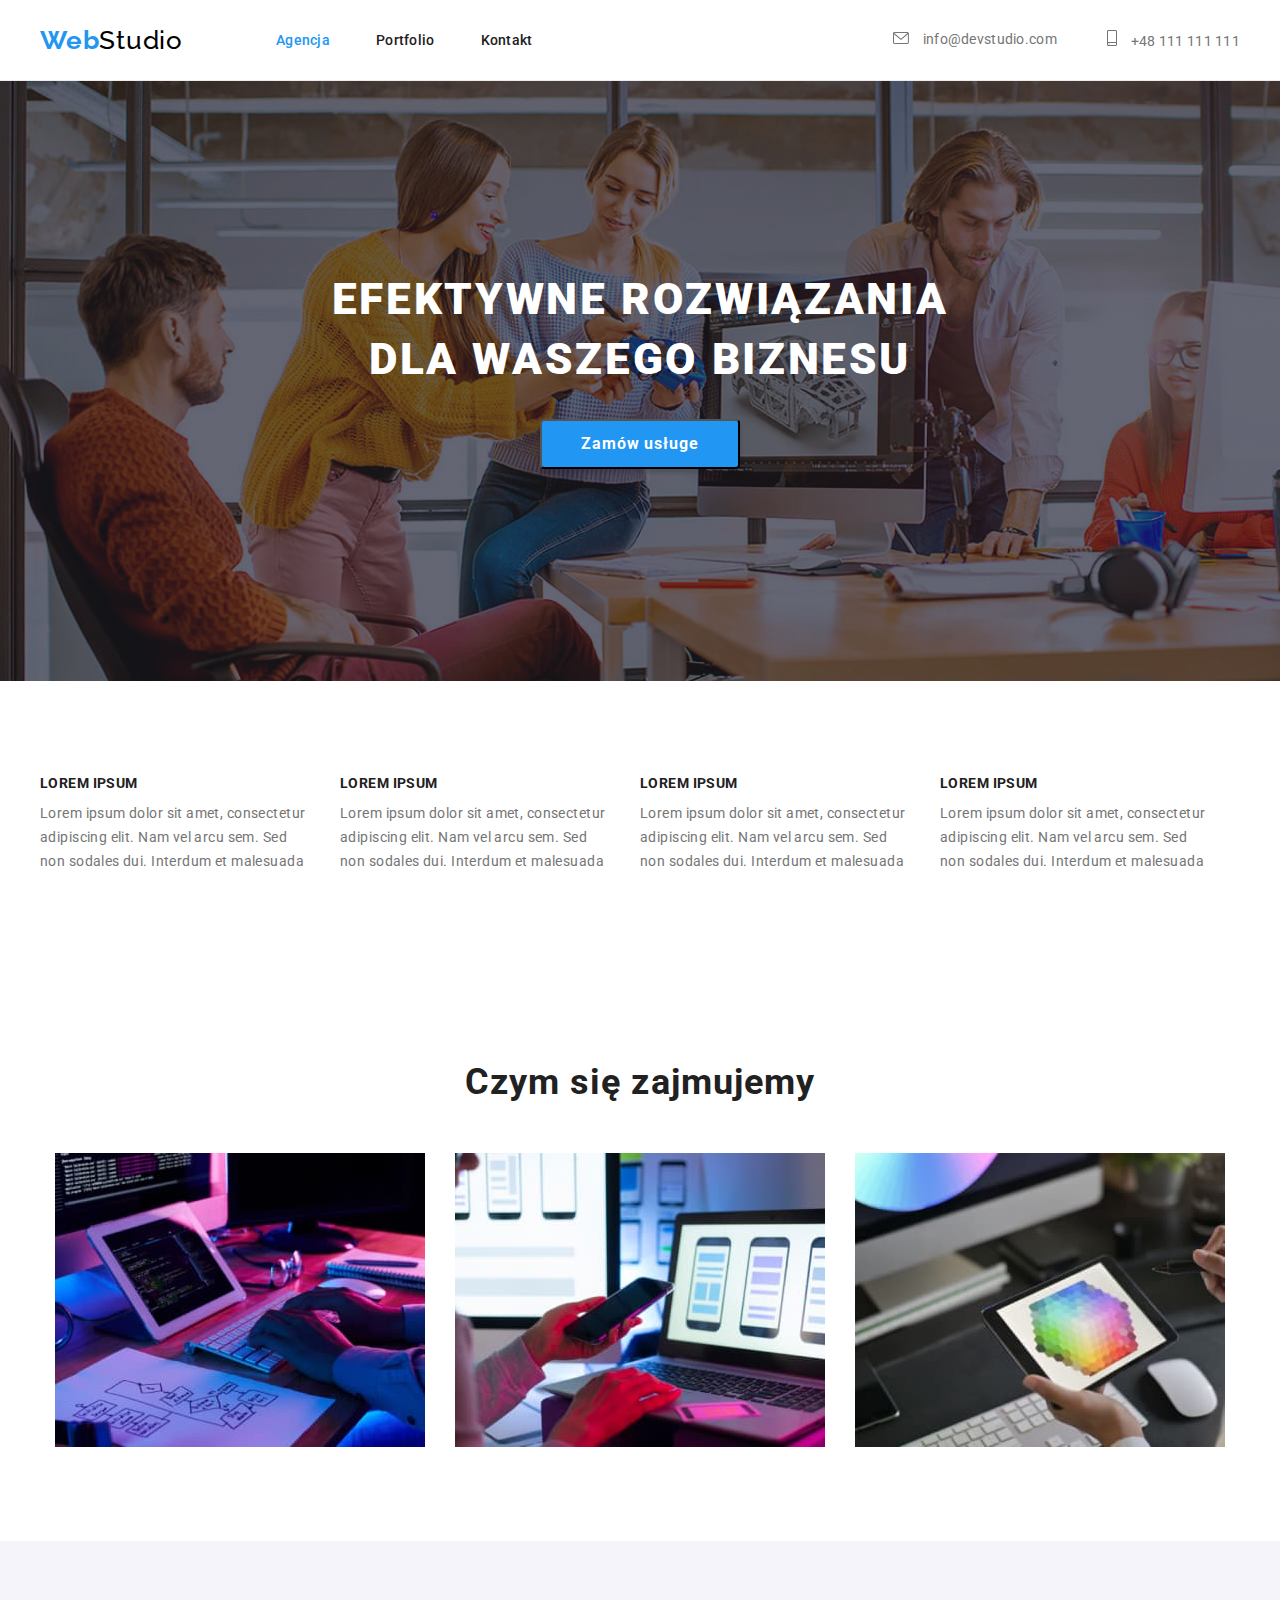
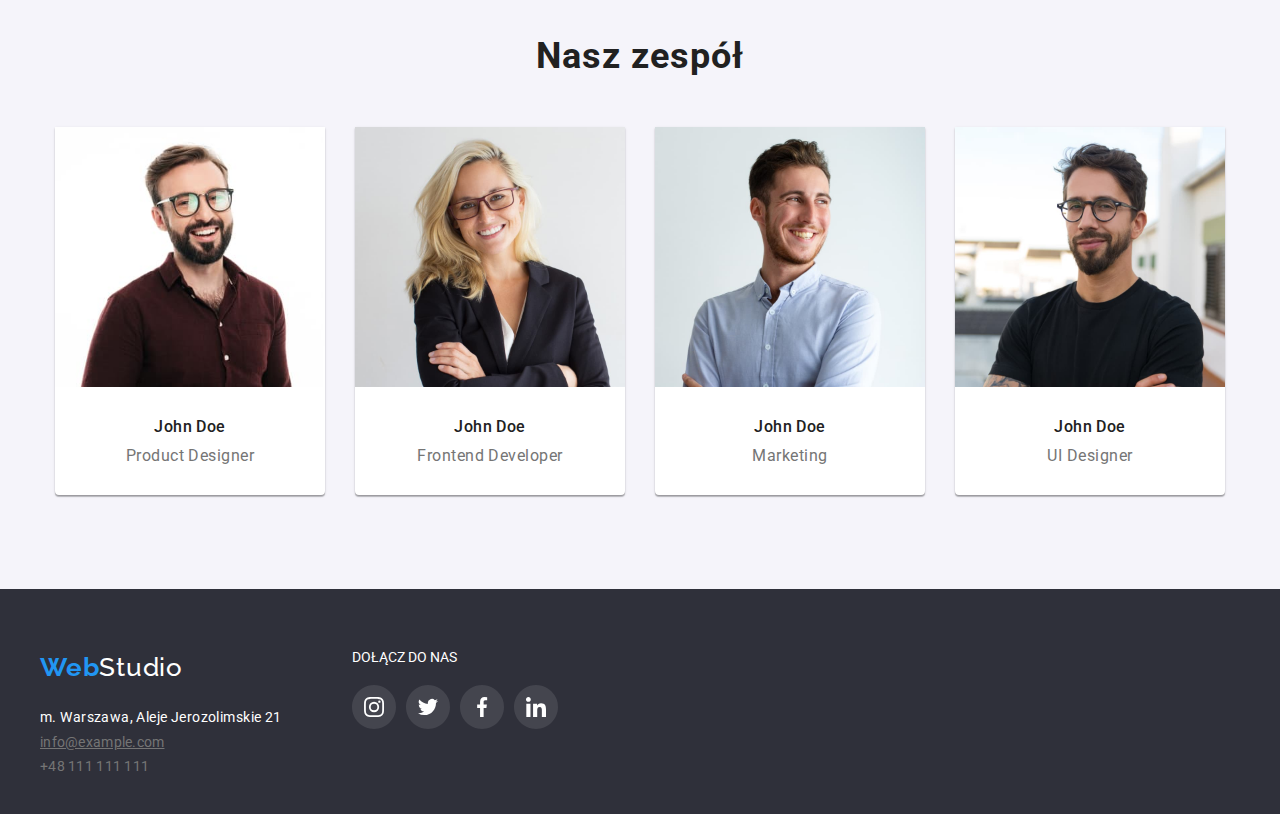
==== index.html @ 901f7ece "Add files via upload" ====
<!DOCTYPE html>
<html lang="en">
  <head>
    <meta charset="UTF-8" />
    <meta http-equiv="X-UA-Compatible" content="IE=edge" />
    <meta name="viewport" content="width=device-width, initial-scale=1.0" />
    <title>Studio</title>
    <link
      rel="stylesheet"
      href="https://cdnjs.cloudflare.com/ajax/libs/modern-normalize/1.1.0/modern-normalize.min.css"
    />
    <link rel="preconnect" href="https://fonts.googleapis.com" />
    <link rel="preconnect" href="https://fonts.gstatic.com" crossorigin />
    <link
      href="https://fonts.googleapis.com/css2?family=Raleway:wght@700&family=Roboto:wght@400;500;700;900&display=swap"
      rel="stylesheet"
    />
    <link rel="stylesheet" href="css/styles.css" />
  </head>
  <header class="header">
    <div class="container">
      <div class="header-container">
        <a class="link-normal" href="./index.html"
          ><span class="web-title">Web</span
          ><span class="web-title-black">Studio</span>
        </a>
        <nav class="nav">
          <ul class="nav-list">
            <li>
              <a class="link-normal link-current" href="./index.html"
                >Agencja</a
              >
            </li>
            <li>
              <a class="link-normal" href="./portfolio.html">Portfolio</a>
            </li>
            <li><a class="link-normal" href="#">Kontakt</a></li>
          </ul>
        </nav>
        <ul class="contact-list">
          <li>
            <svg class="icon-contacts" height="12px" width="16px">
              <use href="./images/icons.svg#icon-envelope"></use>
            </svg>
            <a class="contacts" href="mailto:info@devstudio.com"
              >info@devstudio.com</a
            >
          </li>
          <li>
            <svg class="icon-contacts" height="16px" width="10px">
              <use href="./images/icons.svg#icon-smartphone"></use>
            </svg>
            <a class="contacts" href="tel:+48111111111">+48 111 111 111</a>
          </li>
        </ul>
      </div>
    </div>
  </header>
  <body>
    <section class="section banner">
      <div class="container">
        <div class="banner-flex">
          <h1 class="main-title ban-tit-items">
            efektywne rozwiązania dla waszego biznesu
          </h1>
          <div class="ban-tit-button">
            <button class="button-head" type="button">Zamów usługe</button>
          </div>
        </div>
      </div>
    </section>
    <main>
      <section class="section">
        <div class="container">
          <article>
            <ul class="about-section">
              <li class="about-li">
                <h2 class="feature-title">LOREM IPSUM</h2>
                <p class="feature-text">
                  Lorem ipsum dolor sit amet, consectetur adipiscing elit. Nam
                  vel arcu sem. Sed non sodales dui. Interdum et malesuada
                </p>
              </li>
              <li class="about-li">
                <h2 class="feature-title">LOREM IPSUM</h2>
                <p class="feature-text">
                  Lorem ipsum dolor sit amet, consectetur adipiscing elit. Nam
                  vel arcu sem. Sed non sodales dui. Interdum et malesuada
                </p>
              </li>
              <li class="about-li">
                <h2 class="feature-title">LOREM IPSUM</h2>
                <p class="feature-text">
                  Lorem ipsum dolor sit amet, consectetur adipiscing elit. Nam
                  vel arcu sem. Sed non sodales dui. Interdum et malesuada
                </p>
              </li>
              <li class="about-li">
                <h2 class="feature-title">LOREM IPSUM</h2>
                <p class="feature-text">
                  Lorem ipsum dolor sit amet, consectetur adipiscing elit. Nam
                  vel arcu sem. Sed non sodales dui. Interdum et malesuada
                </p>
              </li>
            </ul>
          </article>
        </div>
      </section>
      <section class="section">
        <div class="container">
          <article class="work-section">
            <div class="work-subtitle">
              <h2 class="subtitle">Czym się zajmujemy</h2>
            </div>
            <ul class="work-img">
              <li>
                <img
                  src="./images/programming.jpg"
                  width="370"
                  height="294"
                  alt="programming"
                />
              </li>
              <li>
                <img
                  src="./images/mobile.jpg"
                  width="370"
                  height="294"
                  alt="mobile programming"
                />
              </li>
              <li>
                <img
                  src="./images/colorstyle.jpg"
                  width="370"
                  height="294"
                  alt="style design"
                />
              </li>
            </ul>
          </article>
        </div>
      </section>
      <section class="section" style="background: #f5f4fa">
        <div class="container">
          <article class="work-section">
            <div class="work-subtitle">
              <h2 class="subtitle">Nasz zespół</h2>
            </div>
            <ul class="work-img" style="list-style: none">
              <li>
                <figure>
                  <img
                    src="./images/johndoe1.jpg"
                    width="270"
                    height="260"
                    alt="Photo of John Doe"
                  />
                  <figcaption>
                    <p class="name-title">John Doe</p>
                    <p class="name-text">Product Designer</p>
                  </figcaption>
                </figure>
              </li>
              <li>
                <figure>
                  <img
                    src="./images/johndoe2.jpg"
                    width="270"
                    height="260"
                    alt="Photo of John Doe"
                  />
                  <figcaption>
                    <p class="name-title">John Doe</p>
                    <p class="name-text">Frontend Developer</p>
                  </figcaption>
                </figure>
              </li>

              <li>
                <figure>
                  <img
                    src="./images/johndoe3.jpg"
                    width="270"
                    height="260"
                    alt="Photo of John Doe"
                  />
                  <figcaption>
                    <p class="name-title">John Doe</p>
                    <p class="name-text">Marketing</p>
                  </figcaption>
                </figure>
              </li>
              <li>
                <figure>
                  <img
                    src="./images/johndoe4.jpg"
                    width="270"
                    height="260"
                    alt="Photo of John Doe"
                  />
                  <figcaption>
                    <p class="name-title">John Doe</p>
                    <p class="name-text">UI Designer</p>
                  </figcaption>
                </figure>
              </li>
            </ul>
          </article>
        </div>
      </section>
    </main>
  </body>
  <footer class="footer">
    <section class="section foot-padd">
      <div class="container">
        <div class="foot-flex">
          <div class="foot-item">
            <a class="link-normal" href="./index.html"
              ><span class="web-title">Web</span
              ><span class="web-title-white">Studio</span></a
            >
            <address class="address-padd">
              <span class="address">m. Warszawa, Aleje Jerozolimskie 21</span
              ><br />
              <span class="contacts mail">info@example.com</span><br />
              <span class="contacts">+48 111 111 111</span><br />
            </address>
          </div>
          <div class="foot-item">
            <p>DOŁĄCZ DO NAS</p>
            <div class="foot-item-icon">
            <svg class="icon-socials">
              <use href="./images/icons.svg#icon-instagram"></use>
            </svg>
            <svg class="icon-socials">
              <use href="./images/icons.svg#icon-twitter"></use>
            </svg>
            <svg class="icon-socials">
              <use href="./images/icons.svg#icon-facebook"></use>
            </svg>
            <svg class="icon-socials">
              <use href="./images/icons.svg#icon-linkedin"></use>
            </svg>
            </div>
        </div>
      </div>
    </section>
  </footer>
</html>
---- css/styles.css ----
/* html main styles */
body {
  font-family: "Roboto", sans-serif;
  color: #212121;
}
img {
  display: block;
}
.image-title {
  font-weight: 700;
  font-size: 18px;
  line-height: 200%;
  letter-spacing: 0.06em;
  margin: 20px 24px 0px 24px;
}

.image-text {
  font-size: 16px;
  line-height: 188%;
  letter-spacing: 0.03em;
  color: #757575;
  margin: 0px 24px 0px 24px;
}

.main-title {
  font-weight: 900;
  font-size: 44px;
  line-height: 60px;
  letter-spacing: 0.06em;
  text-transform: uppercase;
  color: #ffffff;
  align-items: center;
  text-align: center;
}
.feature-title {
  font-weight: 700;
  font-size: 14px;
  line-height: 16px;
  letter-spacing: 0.03em;
  text-transform: uppercase;
  padding: 0px 0px 10px 0px;
}

.feature-text {
  max-width: 270px;
  font-size: 14px;
  line-height: 24px;
  letter-spacing: 0.03em;
  color: #757575;
}

.subtitle {
  font-weight: 700;
  font-size: 36px;
  line-height: 42px;
  letter-spacing: 0.03em;
  text-align: center;
  padding: 0px 0px 50px 0px;
}

.name-title {
  font-weight: 500;
  font-size: 16px;
  line-height: 19px;
  letter-spacing: 0.03em;
  text-align: center;
  padding: 30px 0px 10px 0px;
}

.name-text {
  font-size: 16px;
  line-height: 19px;
  letter-spacing: 0.03em;
  color: #757575;
  text-align: center;
}

.web-title {
  font-family: "Raleway";
  text-decoration: none;
  font-weight: 700;
  font-size: 26px;
  line-height: 31px;
  letter-spacing: 0.03em;
  color: #2196f3;
}
.web-title-black {
  font-family: "Raleway";
  font-size: 26px;
  line-height: 36px;
  letter-spacing: 0.03em;
  color: #000000;
}

.web-title-white {
  font-family: "Raleway";
  font-size: 26px;
  line-height: 36px;
  letter-spacing: 0.03em;
  color: #ffffff;
}

.link-normal {
  text-decoration: none;
  color: #212121;
  font-family: "Roboto";
  font-weight: 500;
  font-size: 14px;
  line-height: 16px;
  letter-spacing: 0.02em;
}

.link-normal:hover {
  color: #2196f3;
}

.link-current {
  color: #2196f3;
}

.contacts {
  color: #757575;
  font-style: normal;
  font-family: "Roboto";
  font-size: 14px;
  line-height: 16px;
  letter-spacing: 0.02em;
  text-decoration: none;
}

.mail {
  text-decoration-line: underline;
}

.contacts:hover {
  color: #2196f3;
}

.button-filter:hover {
  background: #2196f3;
}
.button-filter {
  padding: 0px 22px;
  cursor: pointer;
  height: 38px;
  background: #f5f4fa;
  border-radius: 4px;
  font-weight: 500;
  font-size: 16px;
  line-height: 162%;
  text-align: center;
  letter-spacing: 0.03em;
  color: #212121;
  border-radius: 4px;
  border: none;
}

.button-head {
  width: 200px;
  height: 50px;
  cursor: pointer;
  background: #2196f3;
  box-shadow: 0px 4px 4px rgba(0, 0, 0, 0.15);
  border-radius: 4px;
  font-weight: 700;
  font-size: 16px;
  line-height: 30px;
  letter-spacing: 0.06em;
  color: #ffffff;
  text-align: center;
  align-items: center;
}

.button-head:hover {
  background: #ffffff;
  color: #000000;
}

.address {
  font-family: "Roboto";
  font-style: normal;
  font-size: 14px;
  line-height: 171%;
  letter-spacing: 0.03em;
  color: #ffffff;
}

.header {
  background: #ffffff;
  max-width: 1600px;
  margin: auto;
  border: 1px solid #ececec;
  border-width: 0px 0px 1px 0px;
}

.banner {
  background-image: linear-gradient(
      0deg,
      rgba(47, 48, 58, 0.4) 0%,
      rgba(47, 48, 58, 0.4) 100%
    ),
    url("../images/main-background.jpg");
  background-repeat: no-repeat;
  background-size: cover;

  height: 600px;
}
.footer {
  background: #2f303a;
  max-width: 1600px;
  margin: auto;
  height: 225px;
}
/* html main styles */
/* flexbox main styles */
* {
  box-sizing: border-box;
  margin: 0;
  padding: 0;
}

.container {
  width: 1200px;
  height: 100%;
  margin: auto;
}

.section {
  max-width: 1600px;
  padding: 94px 0px 94px 0px;
  margin: auto;
}
/* flexbox main styles */
/* portolio header */
.header-container {
  width: 1200px;
  height: 80px;
  display: flex;
  align-items: center;
  justify-content: flex-start;
  gap: 93px;
}

.nav-list {
  list-style: none;
  display: flex;
  gap: 46px;
}

.contact-list {
  list-style: none;
  display: flex;
  gap: 50px;
  margin-right: 0px;
  margin-left: auto;
}

/* portolio header */
/* portolio photo cards */
.photos-cards {
  display: flex;
  height: 100%;
  list-style: none;
  flex-wrap: wrap;
  column-gap: 30px;
  gap: 30px;
}

.photos-li {
  flex-basis: calc(100% / 3);
  border: 1px solid #eeeeee;
  border-width: 0px 1px 1px 1px;
  max-width: fit-content;
  column-gap: 30px;
  gap: 30px;
}

.fig {
  background: #ffffff;
  width: 370px;
  height: 404px;
}
.flex-buttons {
  display: flex;
  justify-content: center;
  list-style: none;
  gap: 8px;
  padding-bottom: 50px;
}
/* portolio photo cards */
/*  footer */
.address-padd {
  padding: 20px 0px 0px 0px;
  line-height: 24px;
}
.address-padd span {
  margin: 9px 0px 9px 0px;
}
.foot-padd {
  padding: 60px 0px 60px 0px;
}
.foot-flex {
  display: flex;
  flex-direction: row;
  gap: 70px;
}
.foot-item {
  display: flex;
  flex-direction: column;
}
.foot-item-icon {
  display: flex;
  flex-direction: row;
  gap: 10px;
  padding: 20px 0px 0px 0px;
}
.foot-item p {
  color: #ffffff;
  font-size: 14px;
}

/*  footer */
/* agencja banner */
.banner-flex {
  display: flex;
  flex-direction: column;
  align-items: center;
  gap: 30px;
  padding: 94px 0px 0px 0px;
}
.ban-tit-items {
  justify-content: center;
  max-width: 696px;
  max-height: 120px;
}
.ban-tit-button {
  justify-content: center;
}
/* agencja banner */
/* agencja czym sie zajmujemy */
.about-section {
  display: flex;
  list-style: none;
  max-width: 1170px;
  gap: 30px;
}
.about-li {
  justify-content: space-between;
}
.work-section {
  display: flex;
  list-style: none;
  flex-direction: column;
  align-items: center;
}
.work-img {
  display: flex;
  list-style: none;
  flex-direction: row;
  gap: 30px;
}
.work-subtitle {
  list-style: none;
}
.work-img figure {
  background: #ffffff;
  width: 270px;
  height: 368px;
  box-shadow: 0px 1px 3px rgba(0, 0, 0, 0.12), 0px 1px 1px rgba(0, 0, 0, 0.14),
    0px 2px 1px rgba(0, 0, 0, 0.2);
  border-radius: 0px 0px 4px 4px;
}

/* icons svg  styles */

.icon-contacts {
  margin-left: 0px;
  margin-right: 10px;
}

.icon-socials {
  height: 44px;
  width: 44px;
}
.icon-socials:hover {
  fill: #2196f3;
}
/* icons svg  styles */
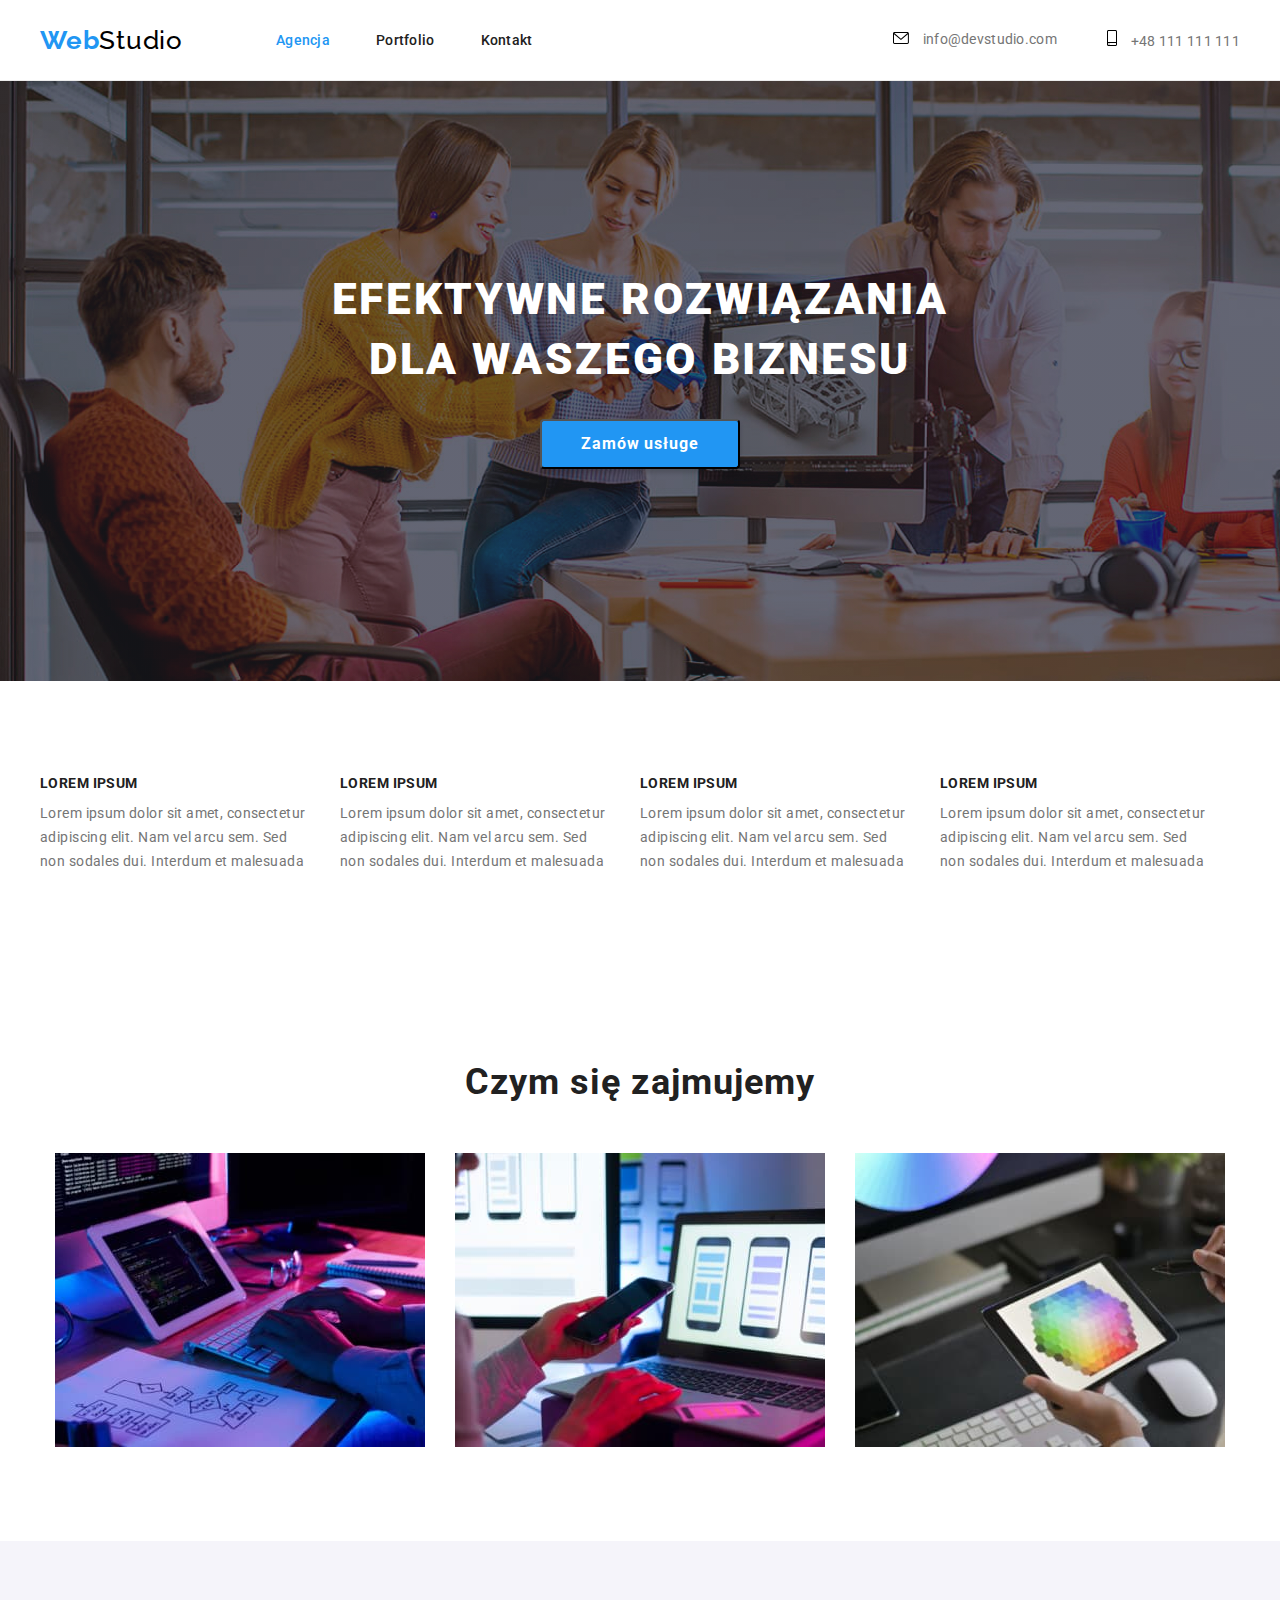
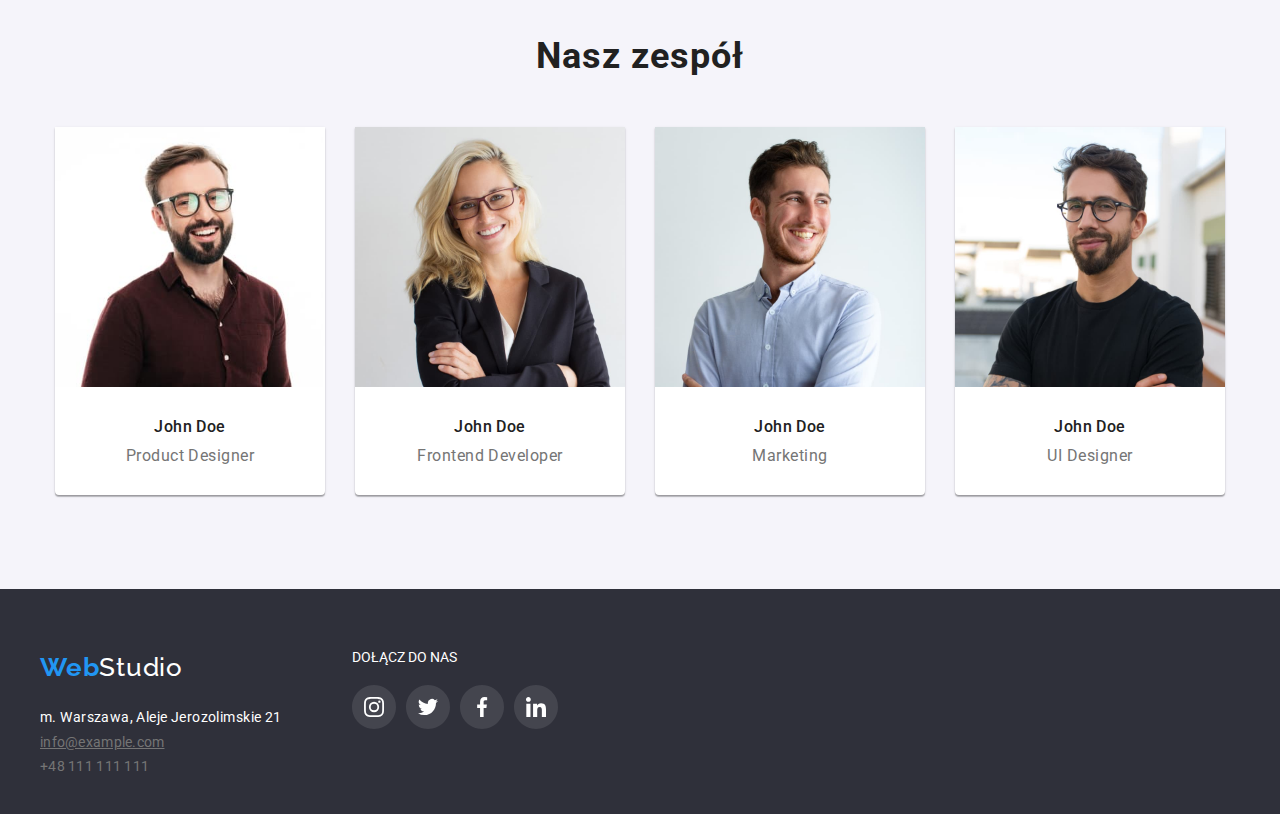
==== commit f79cf543: "social edit" ====
--- a/index.html
+++ b/index.html
@@ -53,6 +53,7 @@
             <a class="contacts" href="tel:+48111111111">+48 111 111 111</a>
           </li>
         </ul>
+        </div>
       </div>
     </div>
   </header>
--- a/css/styles.css
+++ b/css/styles.css
@@ -377,12 +377,14 @@
   margin-left: 0px;
   margin-right: 10px;
 }
-
 .icon-socials {
   height: 44px;
   width: 44px;
+  fill: #ffffff1a;
 }
 .icon-socials:hover {
   fill: #2196f3;
-}
+  cursor: pointer;
+}
+
 /* icons svg  styles */
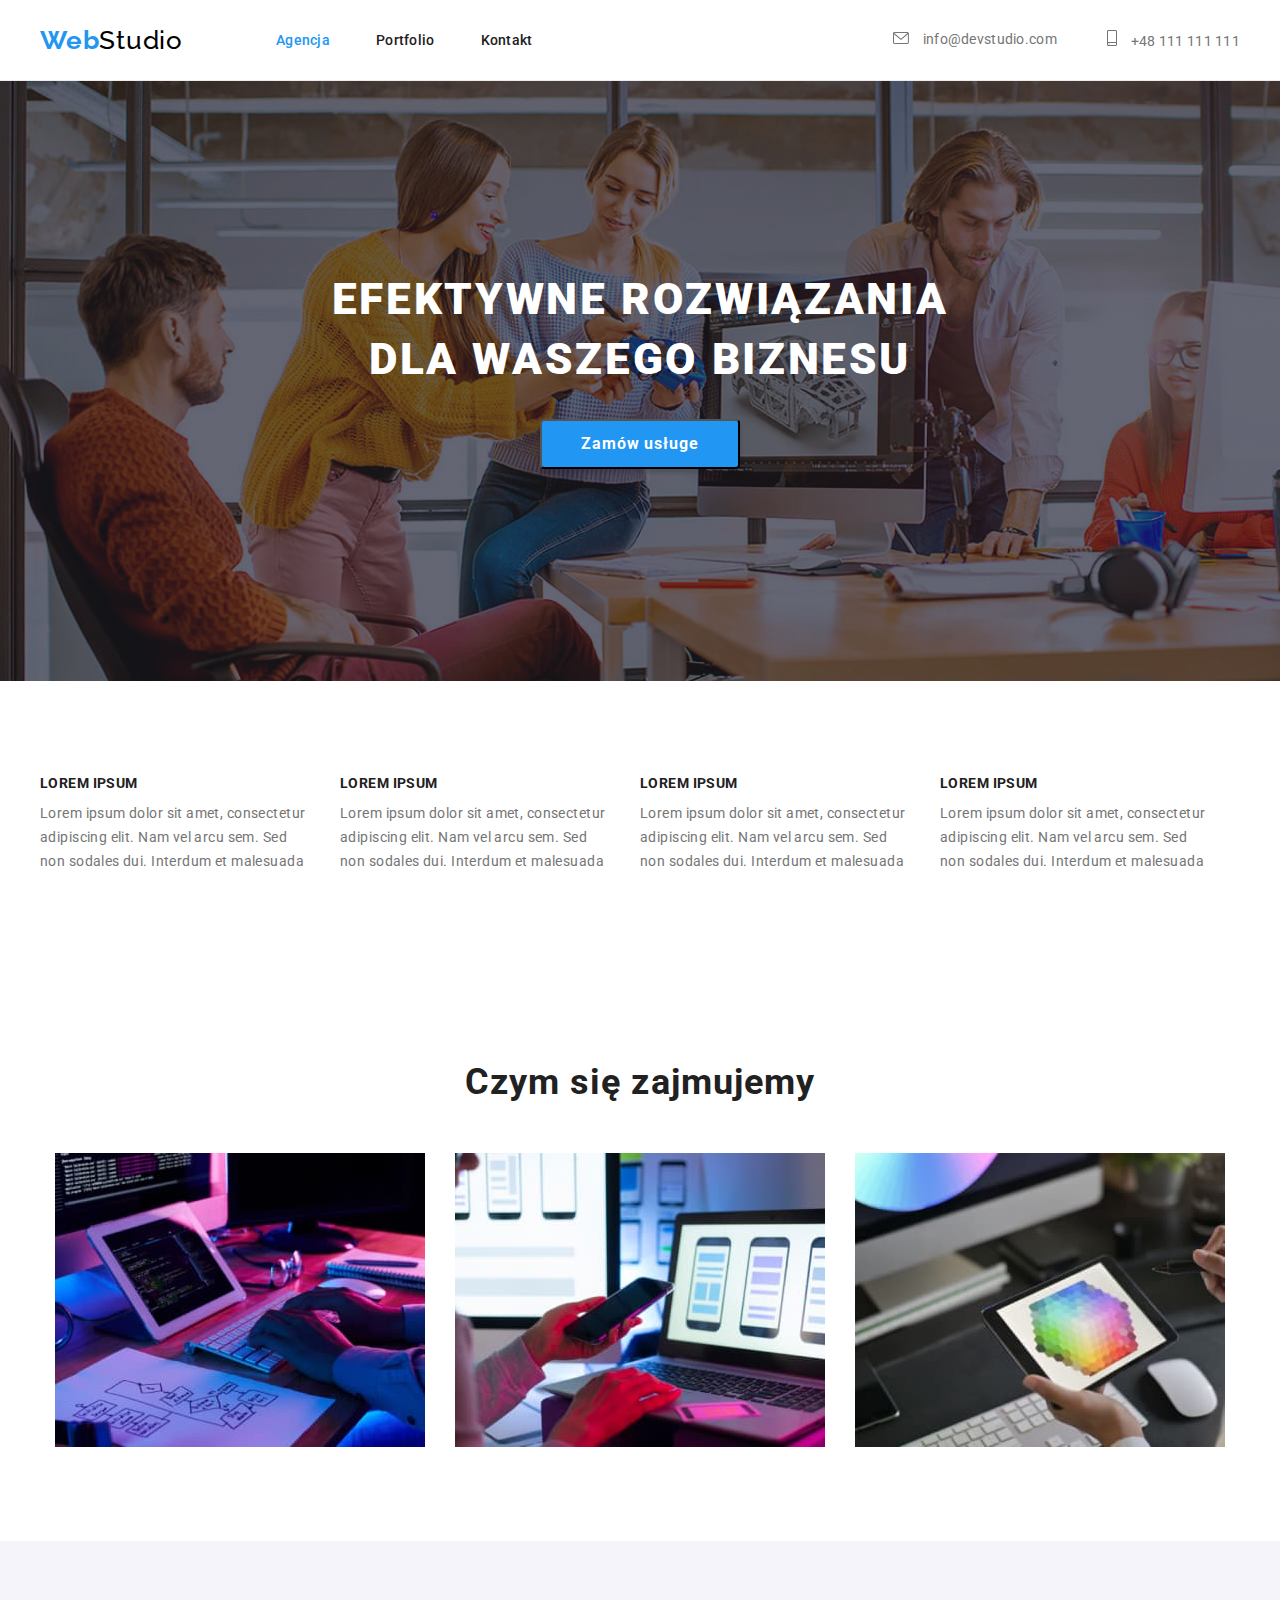
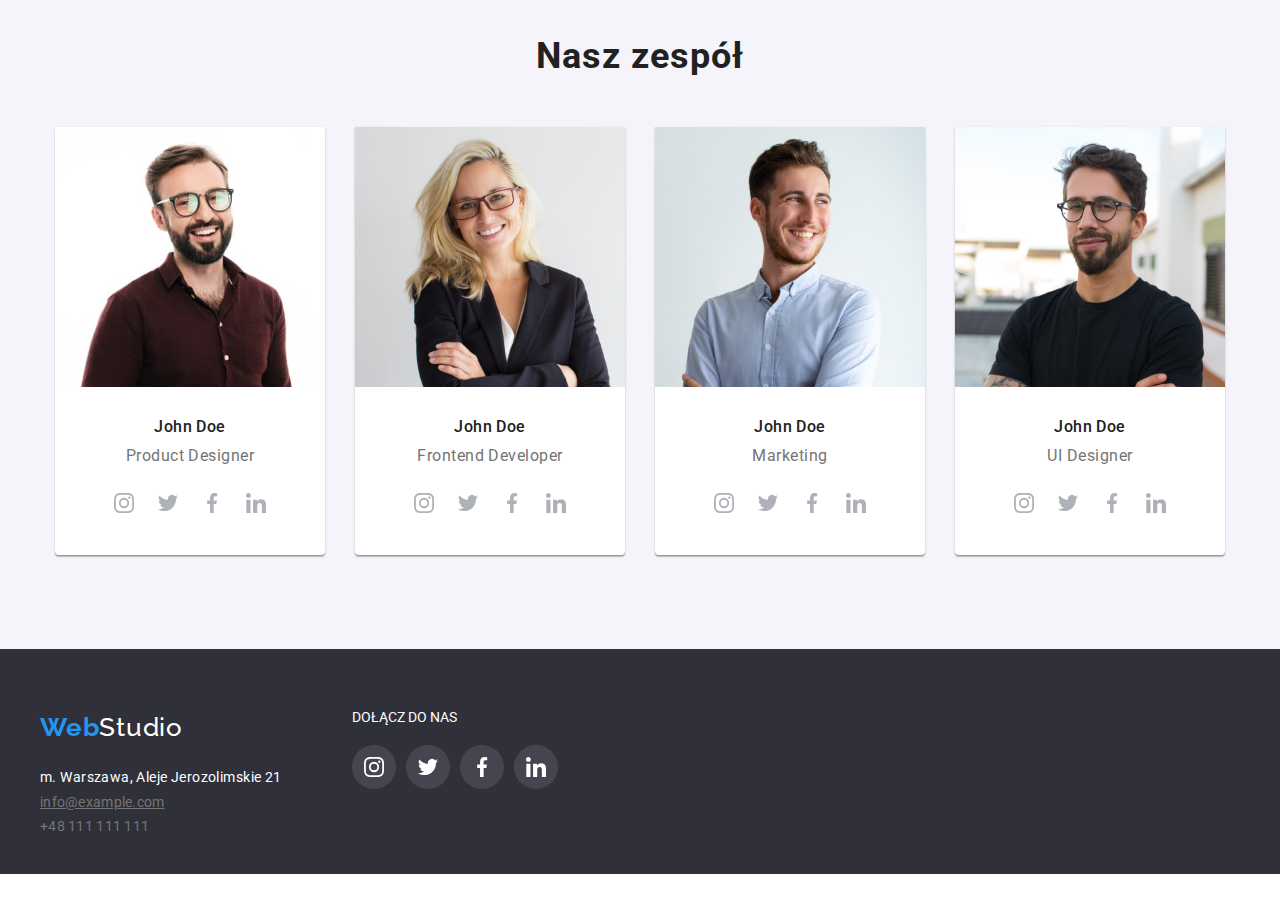
==== commit 884c23f4: "team social" ====
--- a/index.html
+++ b/index.html
@@ -38,6 +38,7 @@
           </ul>
         </nav>
         <ul class="contact-list">
+          <div class="hover">
           <li>
             <svg class="icon-contacts" height="12px" width="16px">
               <use href="./images/icons.svg#icon-envelope"></use>
@@ -46,12 +47,15 @@
               >info@devstudio.com</a
             >
           </li>
+          </div>
+          <div class="hover">
           <li>
             <svg class="icon-contacts" height="16px" width="10px">
               <use href="./images/icons.svg#icon-smartphone"></use>
             </svg>
             <a class="contacts" href="tel:+48111111111">+48 111 111 111</a>
           </li>
+          </div>
         </ul>
         </div>
       </div>
@@ -161,7 +165,22 @@
                     <p class="name-title">John Doe</p>
                     <p class="name-text">Product Designer</p>
                   </figcaption>
+                  <div class="social-flex">
+                  <svg class="icon-socials-team">
+                    <use href="./images/icons.svg#icon-instagram2"></use>
+                    </svg>
+                    <svg class="icon-socials-team">
+                    <use href="./images/icons.svg#icon-twitter2"></use>
+                    </svg>
+                    <svg class="icon-socials-team">
+                    <use href="./images/icons.svg#icon-facebook2"></use>
+                    </svg>
+                    <svg class="icon-socials-team">
+                    <use href="./images/icons.svg#icon-linkedin2"></use>
+                    </svg>
+                  </div>
                 </figure>
+                
               </li>
               <li>
                 <figure>
@@ -175,6 +194,20 @@
                     <p class="name-title">John Doe</p>
                     <p class="name-text">Frontend Developer</p>
                   </figcaption>
+                  <div class="social-flex">
+                  <svg class="icon-socials-team">
+                    <use href="./images/icons.svg#icon-instagram2"></use>
+                    </svg>
+                    <svg class="icon-socials-team">
+                    <use href="./images/icons.svg#icon-twitter2"></use>
+                    </svg>
+                    <svg class="icon-socials-team">
+                    <use href="./images/icons.svg#icon-facebook2"></use>
+                    </svg>
+                    <svg class="icon-socials-team">
+                    <use href="./images/icons.svg#icon-linkedin2"></use>
+                    </svg>
+                  </div>
                 </figure>
               </li>
 
@@ -190,6 +223,20 @@
                     <p class="name-title">John Doe</p>
                     <p class="name-text">Marketing</p>
                   </figcaption>
+                  <div class="social-flex">
+                  <svg class="icon-socials-team">
+                    <use href="./images/icons.svg#icon-instagram2"></use>
+                    </svg>
+                    <svg class="icon-socials-team">
+                    <use href="./images/icons.svg#icon-twitter2"></use>
+                    </svg>
+                    <svg class="icon-socials-team">
+                    <use href="./images/icons.svg#icon-facebook2"></use>
+                    </svg>
+                    <svg class="icon-socials-team">
+                    <use href="./images/icons.svg#icon-linkedin2"></use>
+                    </svg>
+                  </div>
                 </figure>
               </li>
               <li>
@@ -204,6 +251,20 @@
                     <p class="name-title">John Doe</p>
                     <p class="name-text">UI Designer</p>
                   </figcaption>
+                  <div class="social-flex">
+                  <svg class="icon-socials-team">
+                    <use href="./images/icons.svg#icon-instagram2"></use>
+                    </svg>
+                    <svg class="icon-socials-team">
+                    <use href="./images/icons.svg#icon-twitter2"></use>
+                    </svg>
+                    <svg class="icon-socials-team">
+                    <use href="./images/icons.svg#icon-facebook2"></use>
+                    </svg>
+                    <svg class="icon-socials-team">
+                    <use href="./images/icons.svg#icon-linkedin2"></use>
+                    </svg>
+                  </div>
                 </figure>
               </li>
             </ul>
--- a/css/styles.css
+++ b/css/styles.css
@@ -138,6 +138,13 @@
 
 .button-filter:hover {
   background: #2196f3;
+  box-shadow: 0px 3px 1px rgba(0, 0, 0, 0.1), 0px 1px 2px rgba(0, 0, 0, 0.08),
+    0px 2px 2px rgba(0, 0, 0, 0.12);
+}
+.button-filter:focus {
+  background: #2196f3;
+  box-shadow: 0px 3px 1px rgba(0, 0, 0, 0.1), 0px 1px 2px rgba(0, 0, 0, 0.08),
+    0px 2px 2px rgba(0, 0, 0, 0.12);
 }
 .button-filter {
   padding: 0px 22px;
@@ -254,6 +261,10 @@
   margin-right: 0px;
   margin-left: auto;
 }
+.hover:hover .icon-contacts {
+  fill: #2196f3;
+  cursor: pointer;
+}
 
 /* portolio header */
 /* portolio photo cards */
@@ -274,7 +285,11 @@
   column-gap: 30px;
   gap: 30px;
 }
-
+.photos-li:hover {
+  box-shadow: 0px 1px 1px rgba(0, 0, 0, 0.12), 0px 4px 4px rgba(0, 0, 0, 0.06),
+    1px 4px 6px rgba(0, 0, 0, 0.16);
+  cursor: pointer;
+}
 .fig {
   background: #ffffff;
   width: 370px;
@@ -365,7 +380,7 @@
 .work-img figure {
   background: #ffffff;
   width: 270px;
-  height: 368px;
+  height: 428px;
   box-shadow: 0px 1px 3px rgba(0, 0, 0, 0.12), 0px 1px 1px rgba(0, 0, 0, 0.14),
     0px 2px 1px rgba(0, 0, 0, 0.2);
   border-radius: 0px 0px 4px 4px;
@@ -376,6 +391,7 @@
 .icon-contacts {
   margin-left: 0px;
   margin-right: 10px;
+  fill: #757575;
 }
 .icon-socials {
   height: 44px;
@@ -386,5 +402,25 @@
   fill: #2196f3;
   cursor: pointer;
 }
+.icon-socials:focus {
+  fill: #2196f3;
+  cursor: pointer;
+}
+.icon-socials-team {
+  height: 44px;
+  width: 44px;
+  fill: #ffffff;
+}
+.social-flex {
+  display: flex;
+  align-items: center;
+  justify-content: center;
+  padding: 16px 0px 0px 0px;
+}
+.icon-socials-team:hover {
+  fill: #2196f3;
+  cursor: pointer;
+  
+}
 
 /* icons svg  styles */
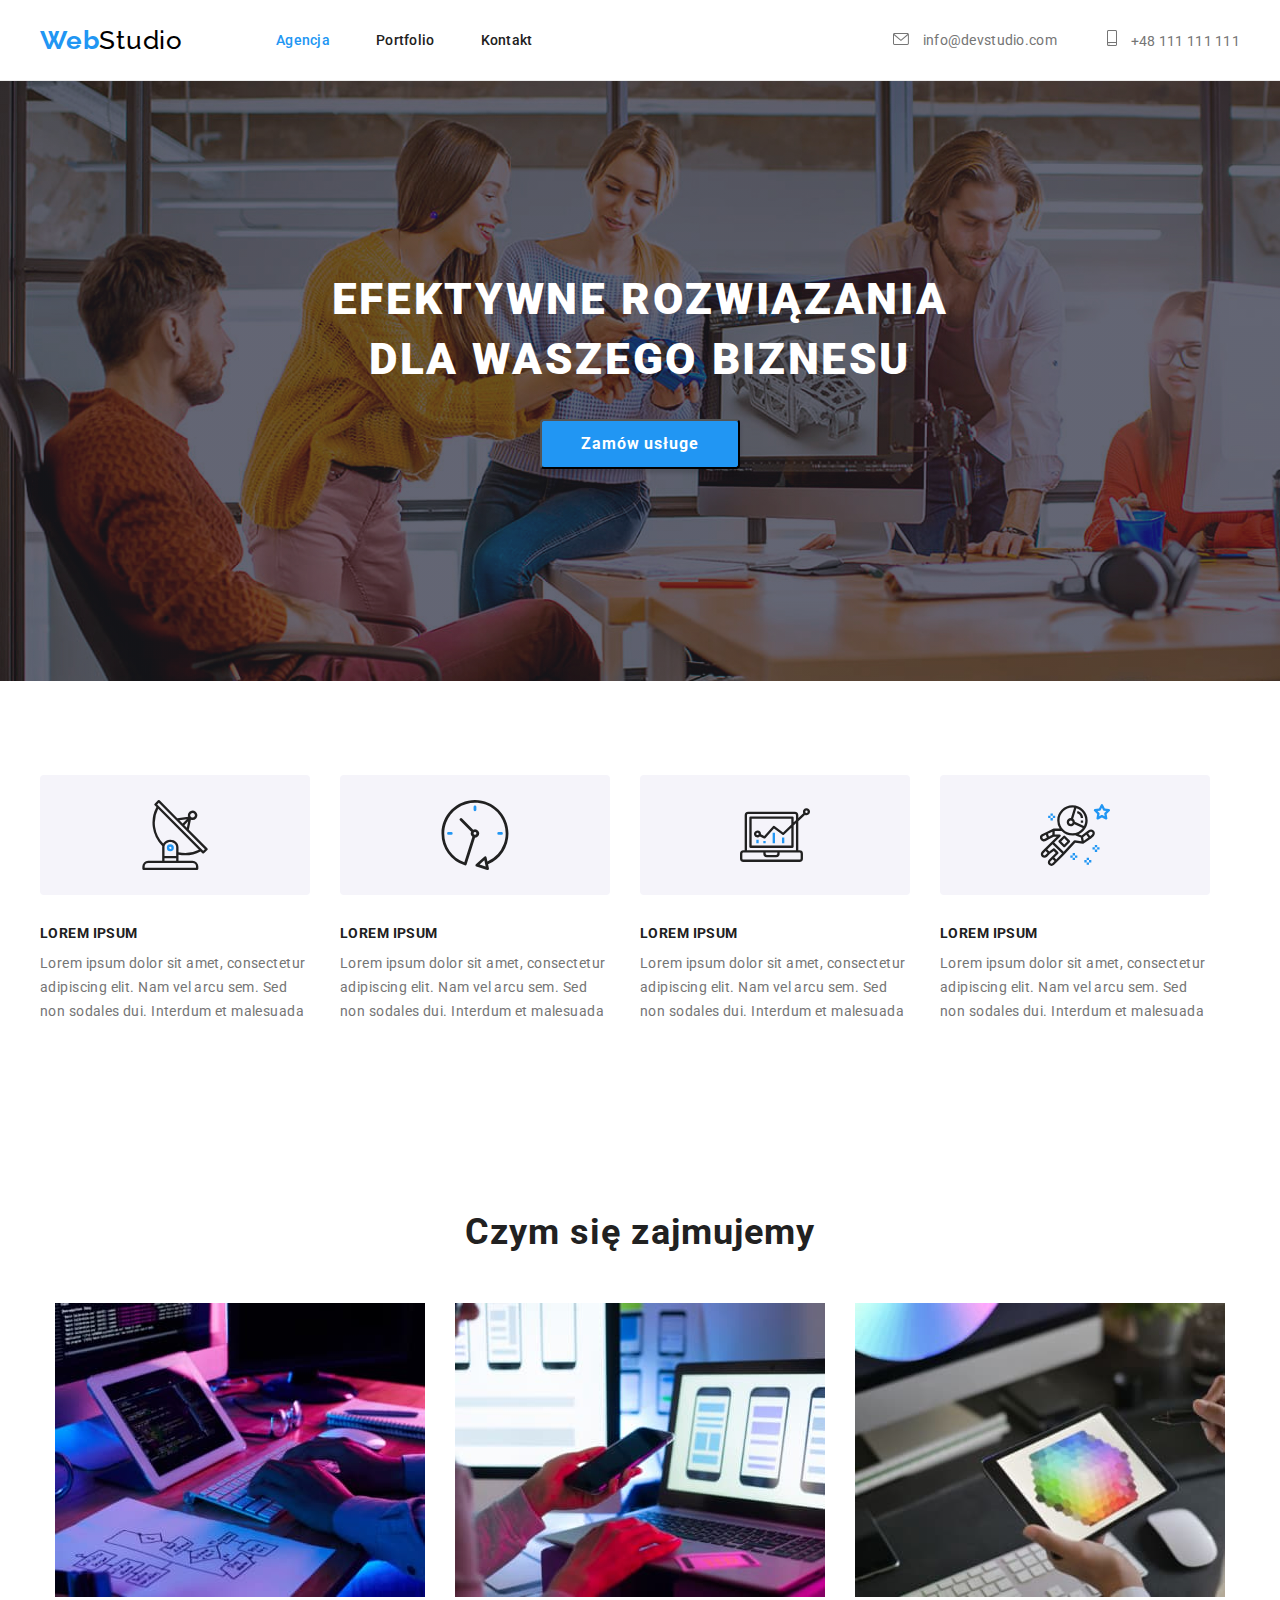
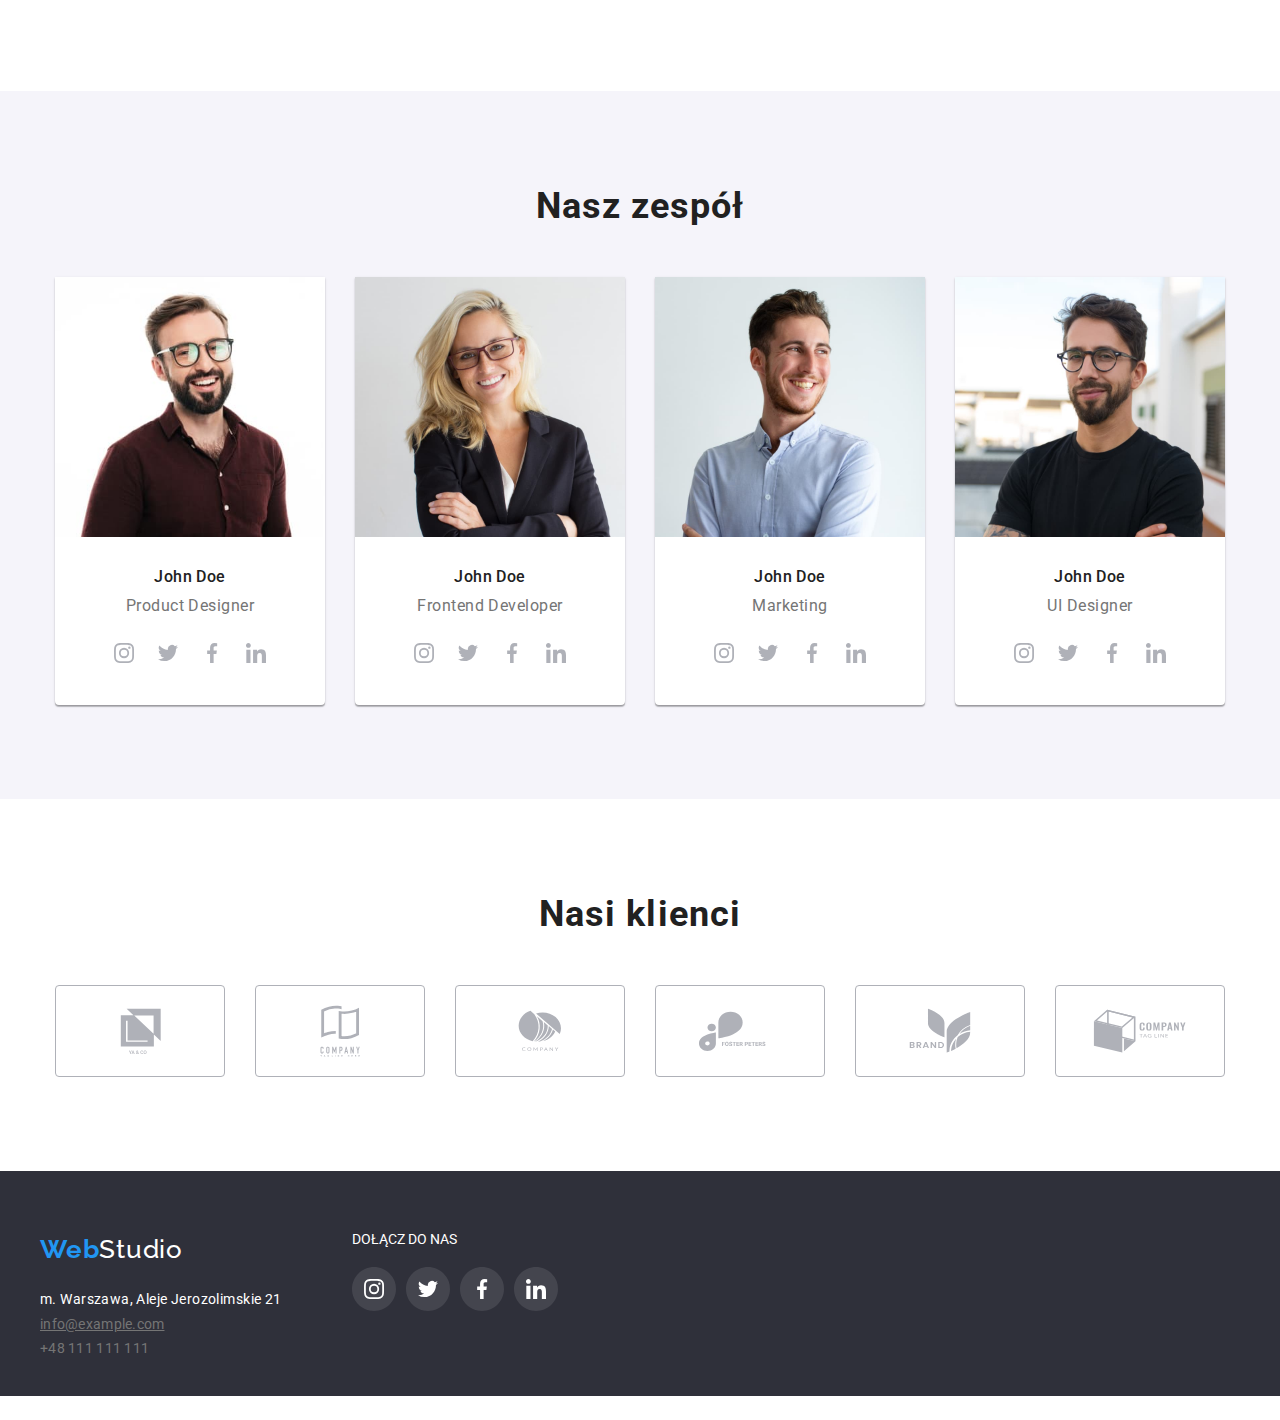
==== commit 78587f50: "hovers" ====
--- a/index.html
+++ b/index.html
@@ -24,7 +24,7 @@
           ><span class="web-title">Web</span
           ><span class="web-title-black">Studio</span>
         </a>
-        <nav class="nav">
+        <nav class="nav1">
           <ul class="nav-list">
             <li>
               <a class="link-normal link-current" href="./index.html"
@@ -38,7 +38,7 @@
           </ul>
         </nav>
         <ul class="contact-list">
-          <div class="hover">
+          <div class="contact-hover">
           <li>
             <svg class="icon-contacts" height="12px" width="16px">
               <use href="./images/icons.svg#icon-envelope"></use>
@@ -48,7 +48,7 @@
             >
           </li>
           </div>
-          <div class="hover">
+          <div class="contact-hover">
           <li>
             <svg class="icon-contacts" height="16px" width="10px">
               <use href="./images/icons.svg#icon-smartphone"></use>
@@ -80,6 +80,9 @@
           <article>
             <ul class="about-section">
               <li class="about-li">
+                <div class="flex-about">
+                <svg height="70px" width="70px"><use href="./images/icons.svg#icon-antenna"></use></svg>
+                </div>
                 <h2 class="feature-title">LOREM IPSUM</h2>
                 <p class="feature-text">
                   Lorem ipsum dolor sit amet, consectetur adipiscing elit. Nam
@@ -87,6 +90,9 @@
                 </p>
               </li>
               <li class="about-li">
+                <div class="flex-about">
+                <svg height="70px" width="70px"><use href="./images/icons.svg#icon-clock"></use></svg>
+                </div>
                 <h2 class="feature-title">LOREM IPSUM</h2>
                 <p class="feature-text">
                   Lorem ipsum dolor sit amet, consectetur adipiscing elit. Nam
@@ -94,6 +100,9 @@
                 </p>
               </li>
               <li class="about-li">
+                <div class="flex-about">
+                <svg height="70px" width="70px"><use href="./images/icons.svg#icon-diagram"></use></svg>
+                </div>
                 <h2 class="feature-title">LOREM IPSUM</h2>
                 <p class="feature-text">
                   Lorem ipsum dolor sit amet, consectetur adipiscing elit. Nam
@@ -101,6 +110,9 @@
                 </p>
               </li>
               <li class="about-li">
+                <div class="flex-about">
+                <svg height="70px" width="70px"><use href="./images/icons.svg#icon-astronaut"></use></svg>
+                </div>
                 <h2 class="feature-title">LOREM IPSUM</h2>
                 <p class="feature-text">
                   Lorem ipsum dolor sit amet, consectetur adipiscing elit. Nam
@@ -269,6 +281,45 @@
               </li>
             </ul>
           </article>
+        </div>
+      </section>
+      <section>
+        <div class="container">
+          <div class="client-title">
+              <h2 class="subtitle">Nasi klienci</h2>
+            </div>
+            <div class="flex-clients">
+              <item class="flex-client-items">
+              <svg width="41px" height="46.7px">
+                <use href="./images/icons.svg#icon-client1"></use>
+              </svg>
+              </item>
+              <item class="flex-client-items">
+              <svg width="40px" height="52">
+                <use href="./images/icons.svg#icon-client2"></use>
+              </svg>
+              </item>
+              <item class="flex-client-items">
+              <svg width="43.46px" height="41.18px">
+                <use href="./images/icons.svg#icon-client3"></use>
+              </svg>
+            </item>
+              <item class="flex-client-items">
+              <svg width="84.44px" height="40.62px">
+                <use href="./images/icons.svg#icon-client4"></use>
+              </svg>
+              </item>
+              <item class="flex-client-items">
+              <svg width="62.54px" height="45.43px">
+                <use href="./images/icons.svg#icon-client5"></use>
+              </svg>
+              </item>
+              <item class="flex-client-items">
+              <svg width="93.79px" height="43.93px">
+                <use href="./images/icons.svg#icon-client6"></use>
+              </svg>
+              </item>
+             </div>
         </div>
       </section>
     </main>
--- a/css/styles.css
+++ b/css/styles.css
@@ -130,10 +130,6 @@
 
 .mail {
   text-decoration-line: underline;
-}
-
-.contacts:hover {
-  color: #2196f3;
 }
 
 .button-filter:hover {
@@ -257,13 +253,20 @@
 .contact-list {
   list-style: none;
   display: flex;
+  justify-content: center;
+  align-items: center;
   gap: 50px;
   margin-right: 0px;
   margin-left: auto;
 }
-.hover:hover .icon-contacts {
+.contact-list:hover {
+  cursor: pointer;
+}
+.contact-hover:hover .icon-contacts {
   fill: #2196f3;
-  cursor: pointer;
+}
+.contact-hover:hover .contacts {
+  color: #2196f3;
 }
 
 /* portolio header */
@@ -376,6 +379,9 @@
 }
 .work-subtitle {
   list-style: none;
+}
+.client-title {
+  padding: 94px 0px 0px 0px;
 }
 .work-img figure {
   background: #ffffff;
@@ -398,29 +404,69 @@
   width: 44px;
   fill: #ffffff1a;
 }
+.icon-socials:focus {
+  fill: #2196f3;
+  cursor: pointer;
+}
 .icon-socials:hover {
-  fill: #2196f3;
-  cursor: pointer;
-}
-.icon-socials:focus {
   fill: #2196f3;
   cursor: pointer;
 }
 .icon-socials-team {
   height: 44px;
   width: 44px;
+  border: none;
+  border-radius: 50%;
+  fill: #afb1b8;
+}
+.social-flex {
+  display: flex;
+  align-items: center;
+  justify-content: center;
+  padding: 16px 0px 0px 0px;
+}
+.icon-socials-team:hover {
+  cursor: pointer;
+  background-color: #2196f3;
   fill: #ffffff;
 }
-.social-flex {
-  display: flex;
-  align-items: center;
-  justify-content: center;
-  padding: 16px 0px 0px 0px;
-}
-.icon-socials-team:hover {
+.flex-about {
+  display: flex;
+  align-items: center;
+  justify-content: center;
+  margin: 0px 0px 30px 0px;
+  border: none;
+  background-color: #f5f4fa;
+  height: 120px;
+  width: 270px;
+  border-radius: 4px;
+}
+
+.flex-clients {
+  display: flex;
+  list-style: none;
+  flex-direction: row;
+  align-items: center;
+  justify-content: center;
+  gap: 30px;
+  margin: auto;
+  padding: 0px 0px 94px 0px;
+}
+.flex-client-items {
+  display: flex;
+  justify-content: center;
+  align-items: center;
+  width: 170px;
+  height: 92px;
+  fill: #afb1b8;
+  background-color: none;
+  border: 1px solid #afb1b8;
+  border-radius: 4px;
+}
+.flex-client-items:hover {
+  cursor: pointer;
   fill: #2196f3;
-  cursor: pointer;
-  
+  border: 1px solid #2196f3;
 }
 
 /* icons svg  styles */
